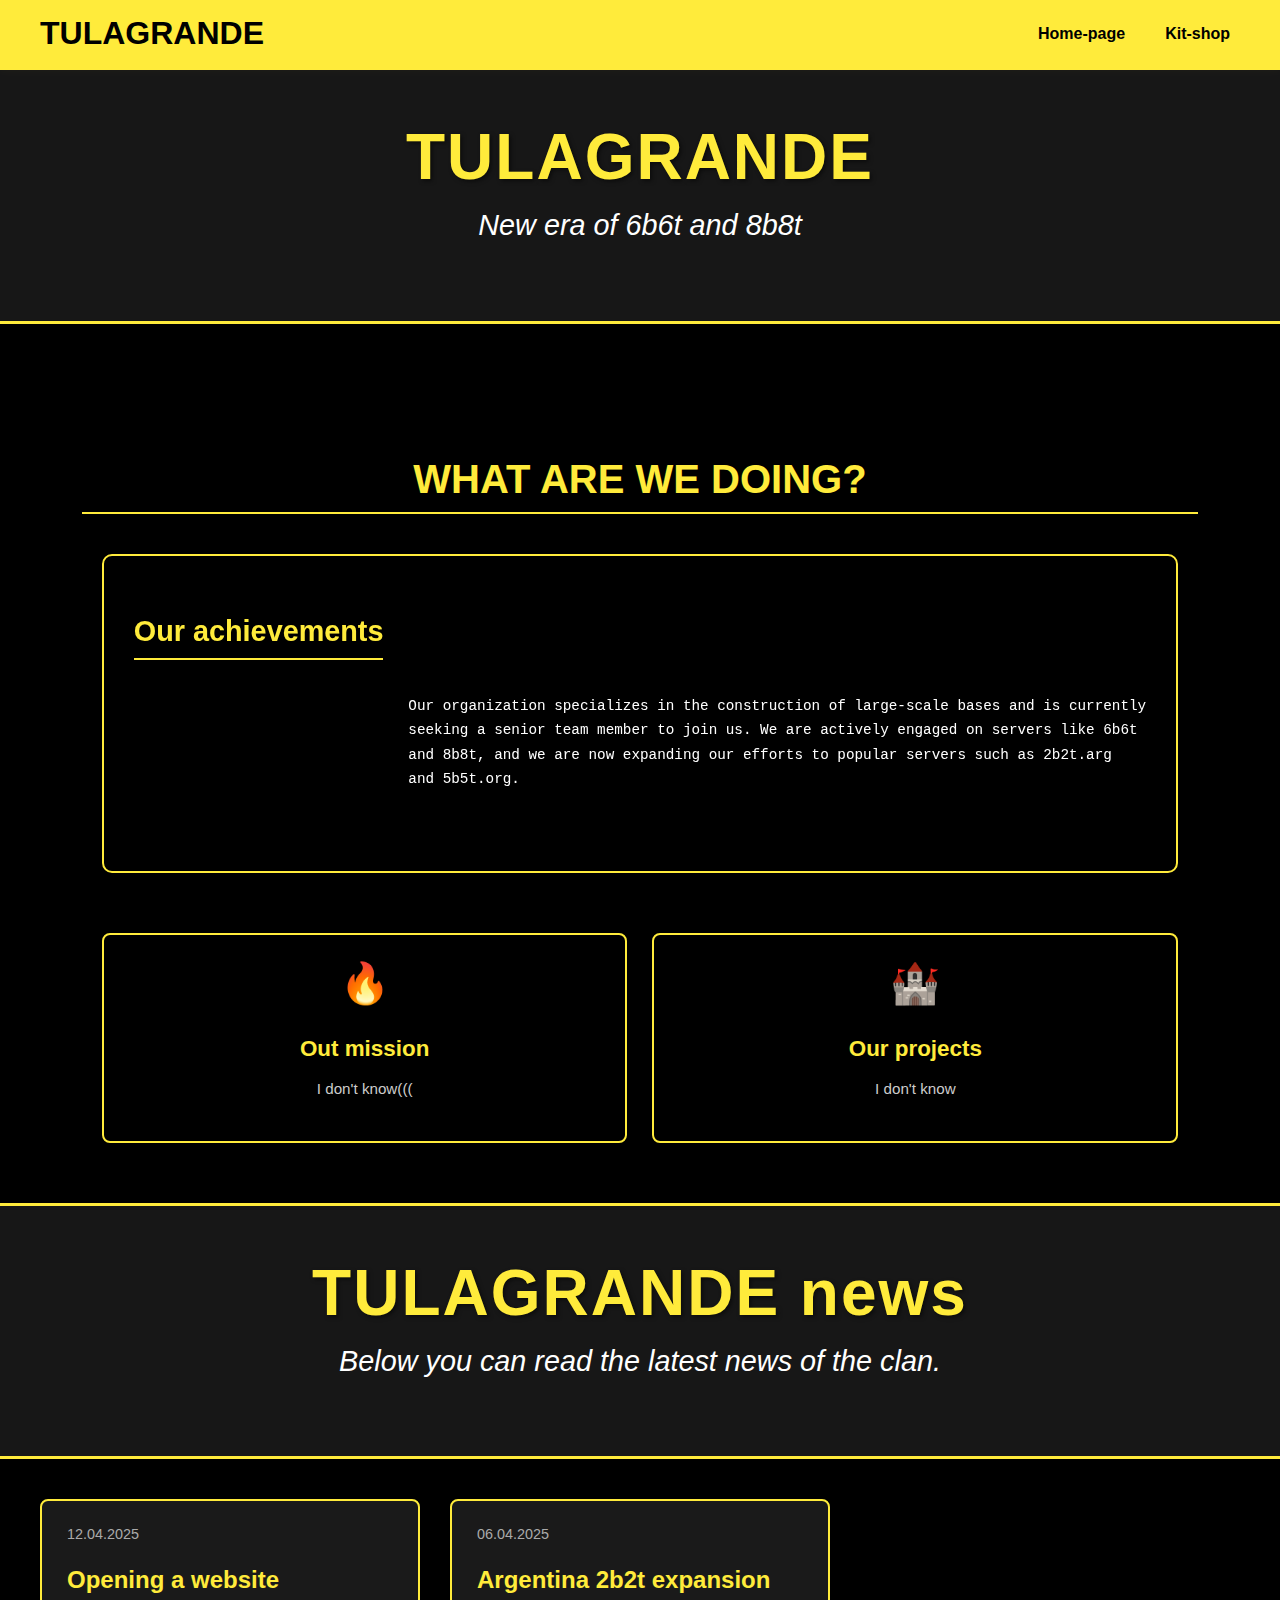
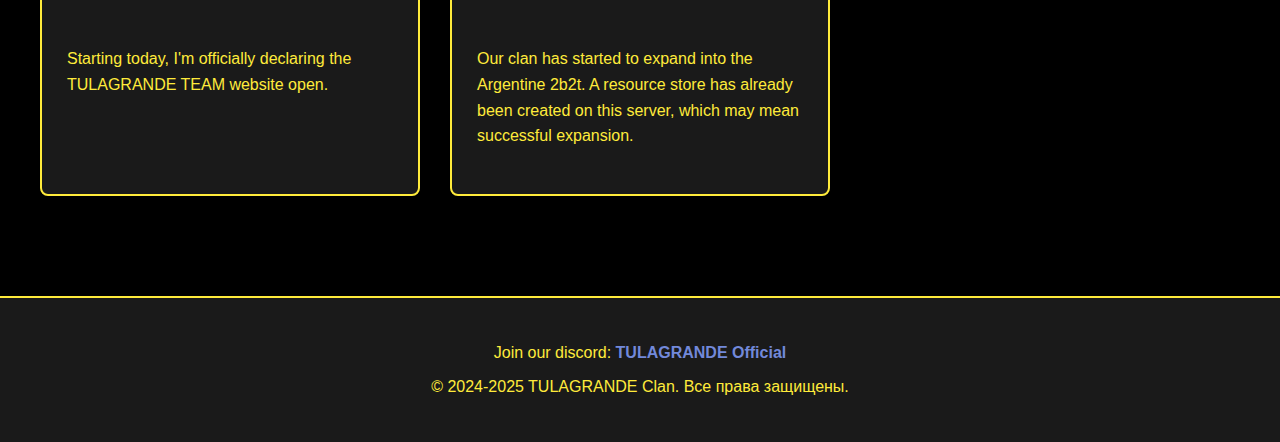
==== index.html @ db7f9d25 "Add news" ====
<!DOCTYPE html>
<html lang="en" dir="ltr">
    <head>
        <meta charset="utf-8">
        <link rel="stylesheet" href="styles/style.css"/>
        <title>TULAGRANDE TEAM - Home page</title>
    </head>
<body>
    <header>
        <div class="header-container">
            <a href="#" class="logo">TULAGRANDE</a>
            <nav>
                <ul>
                    <li><a href="index.html">Home-page</a></li>
                    <li><a href="selectserver.html">Kit-shop</a></li>
                </ul>
            </nav>
        </div>
    </header>

    <div class="full-width-banner">
        <h1 class="clan-name">TULAGRANDE</h1>
        <p class="clan-tagline">New era of 6b6t and 8b8t</p>
    </div>

    <div class="container">
        <link rel="stylesheet" href="styles/achievements.css">
        <section class="achievements-section">
            <div class="container">
                <h2 class="section-title">What are we doing?</h2>

                <div class="about-grid">
                    <div class="about-card">
                        <div class="achievement-content">
                            <h3 class="achievement-title">Our achievements</h3>
                            <pre class="achievement-text">
                                Our organization specializes in the construction of large-scale bases and is currently
                                seeking a senior team member to join us. We are actively engaged on servers like 6b6t
                                and 8b8t, and we are now expanding our efforts to popular servers such as 2b2t.arg
                                and 5b5t.org.
                            </pre>
                        </div>
                    </div>

                    <div class="missions-grid">
                        <div class="mission-card">
                            <div class="mission-icon">🔥</div>
                            <h4 class="mission-title">Out mission</h4>
                            <p class="mission-text">
                                I don't know(((
                            </p>
                        </div>

                        <div class="mission-card">
                            <div class="mission-icon">🏰</div>
                            <h4 class="mission-title">Our projects</h4>
                            <p class="mission-text">
                                I don't know
                            </p>
                        </div>
                    </div>
                </div>
            </div>
        </section>
    </div>

    <div class="full-width-banner">
        <h1 class="clan-name">TULAGRANDE news</h1>
        <p class="clan-tagline">Below you can read the latest news of the clan.</p>
    </div>

    <div class="container">
        <div class="news-row">
            <div  class="news-card">
                <div class="news-date">12.04.2025</div>
                <h3 class="news-title">Opening a website</h3>
                <div class="news-content">
                    <p>Starting today, I'm officially declaring the TULAGRANDE TEAM website open.</p>
                </div>
            </div>
            
            <div class="news-card">
                <div class="news-date">06.04.2025</div>
                <h3 class="news-title">Argentina 2b2t expansion</h3>
                <div class="news-content">
                    <p>Our clan has started to expand into the Argentine 2b2t. A resource store has already been created on this server, which may mean successful expansion.</p>
                </div>
            </div>
        </div>
    </div>

    <footer>
        <p>Join our discord: <a href="https://discord.gg/2ahrNehw3R" class="discord-link">TULAGRANDE Official</a></p>
        <p>© 2024-2025 TULAGRANDE Clan. Все права защищены.</p>
    </footer>
  </body>
</html>
---- styles/style.css ----
:root {
    --primary: #ffeb3b;
    --primary-dark: #ffc107;
    --bg: #000;
    --card-bg: #1a1a1a;
}

body {
    font-family: 'Arial', sans-serif;
    background-color: var(--bg);
    color: var(--primary);
    margin: 0;
    padding: 0;
    min-height: 100vh;
    display: flex;
    flex-direction: column;
}

header {
    background-color: var(--primary);
    color: var(--bg);
    padding: 15px 0;
    box-shadow: 0 4px 8px rgba(255, 235, 59, 0.3);
}

.header-container {
    max-width: 1200px;
    margin: 0 auto;
    display: flex;
    justify-content: space-between;
    align-items: center;
    padding: 0 20px;
}

.logo {
    font-size: 2em;
    font-weight: bold;
    text-transform: uppercase;
    text-decoration: none;
    color: var(--bg);
}

nav ul {
    display: flex;
    list-style: none;
    margin: 0;
    padding: 0;
}

nav li {
    margin-left: 20px;
}

nav a {
    color: var(--bg);
    text-decoration: none;
    font-weight: bold;
    padding: 5px 10px;
    border-radius: 4px;
    transition: background-color 0.3s;
}

nav a:hover {
    background-color: var(--primary-dark);
}

.full-width-banner {
    width: 100%;
    background-color: rgba(26, 26, 26, 0.9);
    text-align: center;
    padding: 50px 0;
    border-top: 3px solid var(--primary);
    border-bottom: 3px solid var(--primary);
    margin-bottom: 40px;
}

.clan-name {
    font-size: 4em;
    margin: 0;
    color: var(--primary);
    text-shadow: 2px 2px 4px rgba(0, 0, 0, 0.5);
    letter-spacing: 2px;
}

.clan-tagline {
    font-size: 1.8em;
    margin-top: 15px;
    color: #fff;
    font-style: italic;
}

.container {
    max-width: 1200px;
    margin: 0 auto;
    padding: 0 20px;
    flex: 1;
}

.section-title {
    font-size: 2.5em;
    border-bottom: 2px solid var(--primary);
    padding-bottom: 10px;
    margin-bottom: 30px;
    text-align: center;
}

.news-row {
    display: grid;
    grid-template-columns: repeat(3, 1fr);
    gap: 30px;
    margin-bottom: 50px;
}

@media (max-width: 900px) {
    .news-row {
        grid-template-columns: repeat(2, 1fr);
    }
}

@media (max-width: 600px) {
    .news-row {
        grid-template-columns: 1fr;
    }
}

.news-card {
    background-color: var(--card-bg);
    border: 2px solid var(--primary);
    border-radius: 8px;
    padding: 25px;
    transition: transform 0.3s;
}

.news-card:hover {
    transform: translateY(-5px);
    box-shadow: 0 10px 20px rgba(255, 235, 59, 0.2);
}

.news-date {
    color: #aaa;
    font-size: 0.9em;
    margin-bottom: 15px;
}

.news-title {
    font-size: 1.5em;
    color: var(--primary);
    margin-bottom: 20px;
    min-height: 60px;
}

.news-content {
    line-height: 1.6;
    margin-bottom: 20px;
}

.btn {
    display: inline-block;
    background-color: var(--primary);
    color: var(--bg);
    padding: 10px 20px;
    text-decoration: none;
    border-radius: 4px;
    font-weight: bold;
    transition: all 0.3s;
}

.btn:hover {
    background-color: var(--primary-dark);
    transform: scale(1.05);
}

footer {
    background-color: var(--card-bg);
    text-align: center;
    padding: 30px;
    border-top: 2px solid var(--primary);
    margin-top: 50px;
}

.discord-link {
    color: #7289da;
    text-decoration: none;
    font-weight: bold;
}

.discord-link:hover {
    text-decoration: underline;
}
---- styles/achievements.css ----
.achievements-section {
    padding: 60px 0;
}

.section-title {
    font-size: 2.5em;
    text-align: center;
    margin-bottom: 40px;
    color: var(--primary);
    text-transform: uppercase;
}

.about-grid {
    max-width: 1200px;
    margin: 0 auto;
    display: grid;
    gap: 30px;
    padding: 0 20px;
}

.about-card {
    background: rgba(0,0,0,0.7);
    border: 2px solid var(--primary);
    border-radius: 10px;
    padding: 30px;
    backdrop-filter: blur(5px);
}

.achievement-title {
    color: var(--primary);
    font-size: 1.8em;
    margin-bottom: 20px;
    border-bottom: 2px solid;
    padding-bottom: 10px;
    display: inline-block;
}

.achievement-text {
    color: #fff;
    font-size: 1.1em;
    line-height: 1.7;
    margin-bottom: 25px;
}

.missions-grid {
    display: grid;
    grid-template-columns: repeat(2, 1fr);
    gap: 25px;
    margin-top: 30px;
}

.mission-card {
    background: var(--bg);
    border: 2px solid var(--primary);
    border-radius: 8px;
    padding: 25px;
    text-align: center;
    transition: all 0.3s ease;
}

.mission-card:hover {
    transform: translateY(-5px);
    box-shadow: 0 10px 20px rgba(255, 235, 59, 0.2);
}

.mission-icon {
    font-size: 2.5em;
    margin-bottom: 15px;
    color: var(--primary);
}

.mission-title {
    color: var(--primary);
    font-size: 1.4em;
    margin-bottom: 15px;
}

.mission-text {
    color: #ccc;
    font-size: 0.95em;
    line-height: 1.5;
}

@media (max-width: 768px) {
    .missions-grid {
        grid-template-columns: 1fr;
    }

    .section-title {
        font-size: 2em;
    }

    .achievement-title {
        font-size: 1.5em;
    }
}
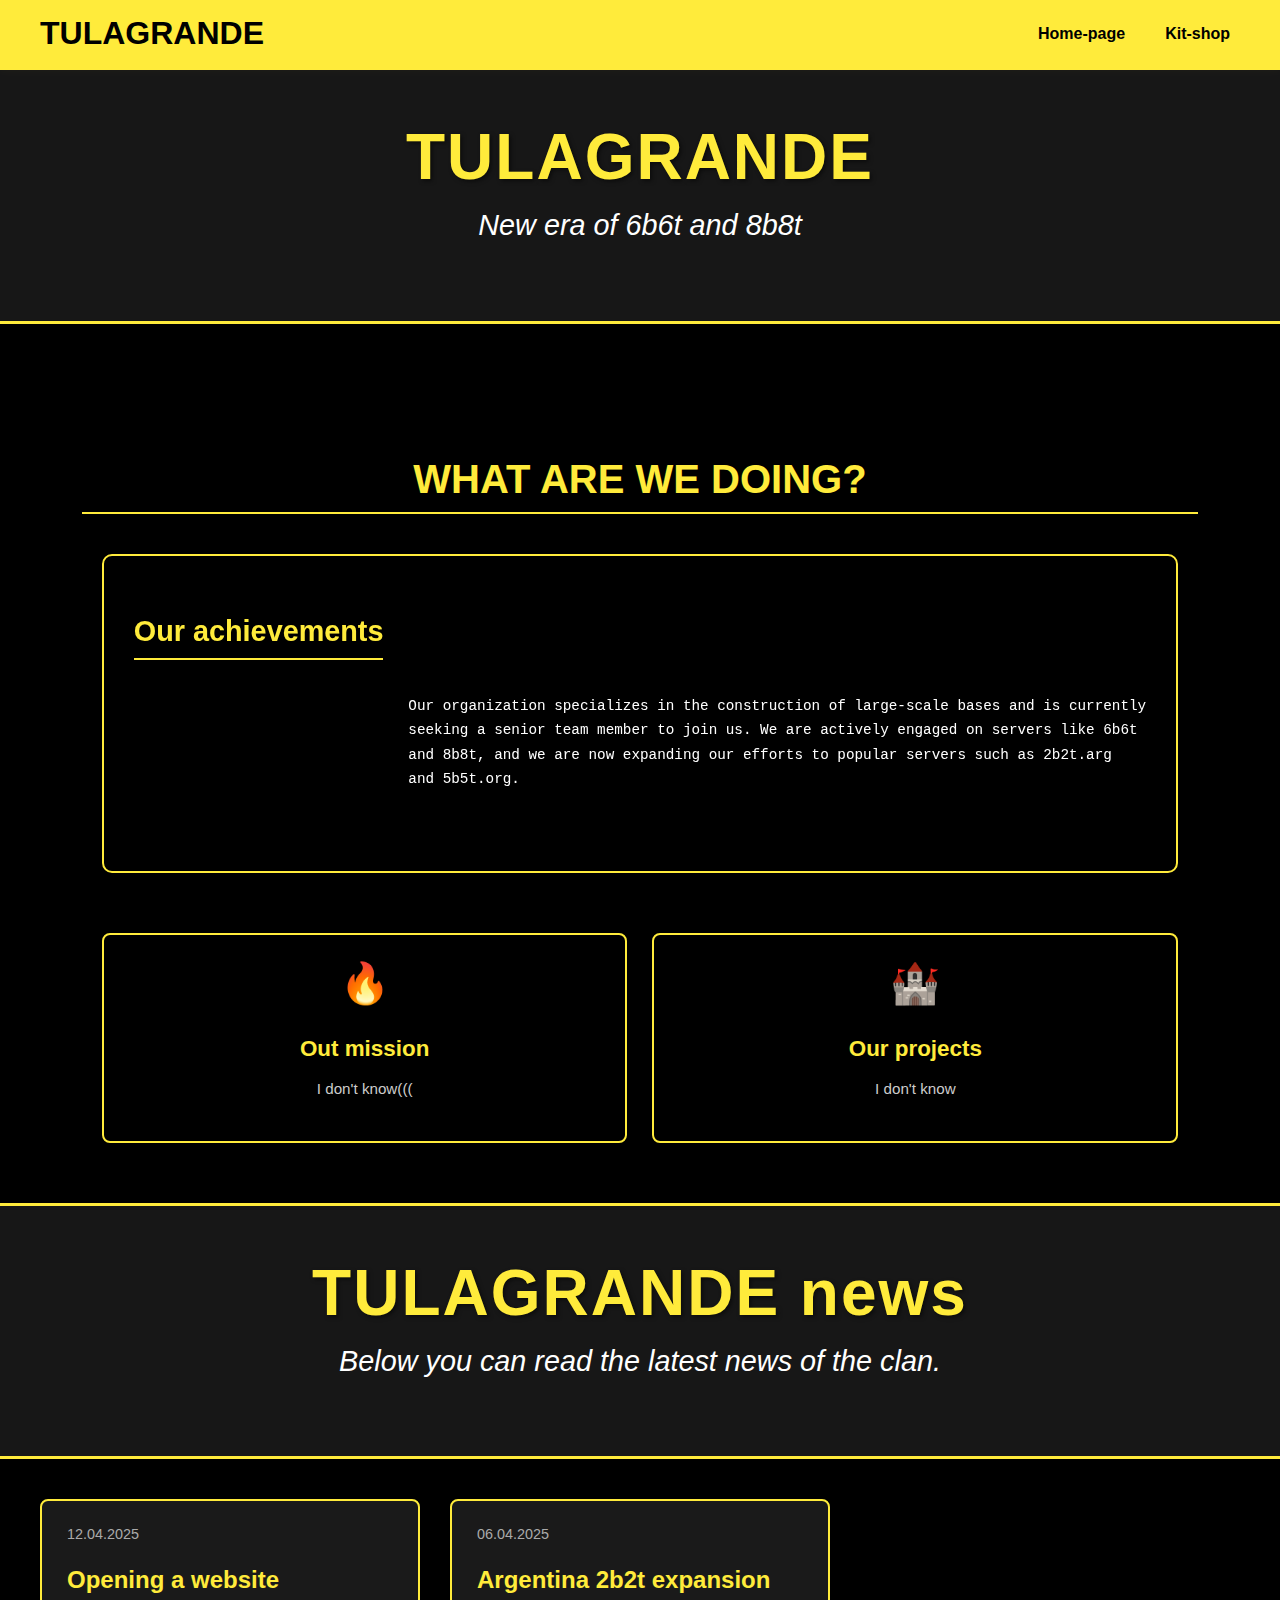
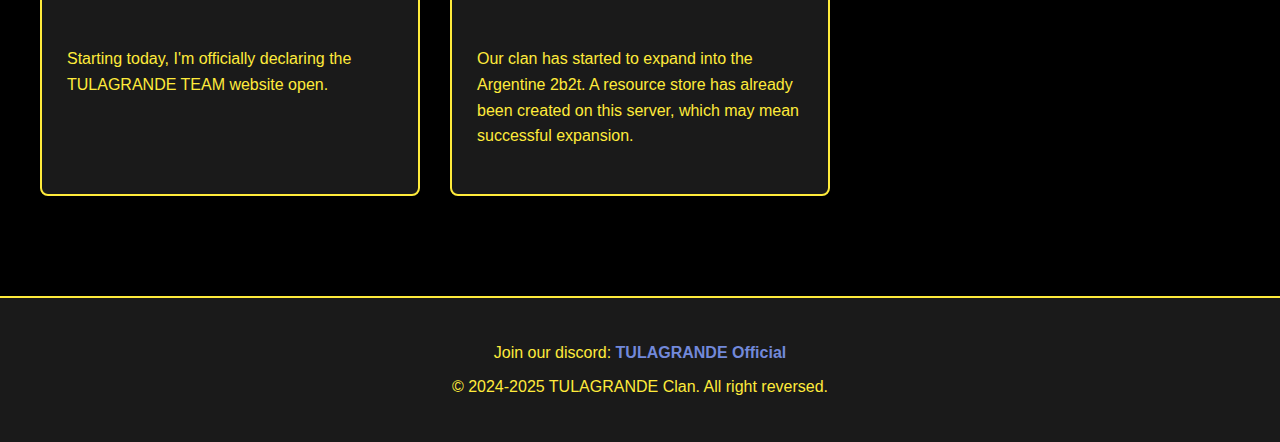
==== commit 85f2fd29: "Fix" ====
--- a/index.html
+++ b/index.html
@@ -91,7 +91,7 @@
 
     <footer>
         <p>Join our discord: <a href="https://discord.gg/2ahrNehw3R" class="discord-link">TULAGRANDE Official</a></p>
-        <p>© 2024-2025 TULAGRANDE Clan. Все права защищены.</p>
+        <p>© 2024-2025 TULAGRANDE Clan. All right reversed.</p>
     </footer>
   </body>
 </html>
